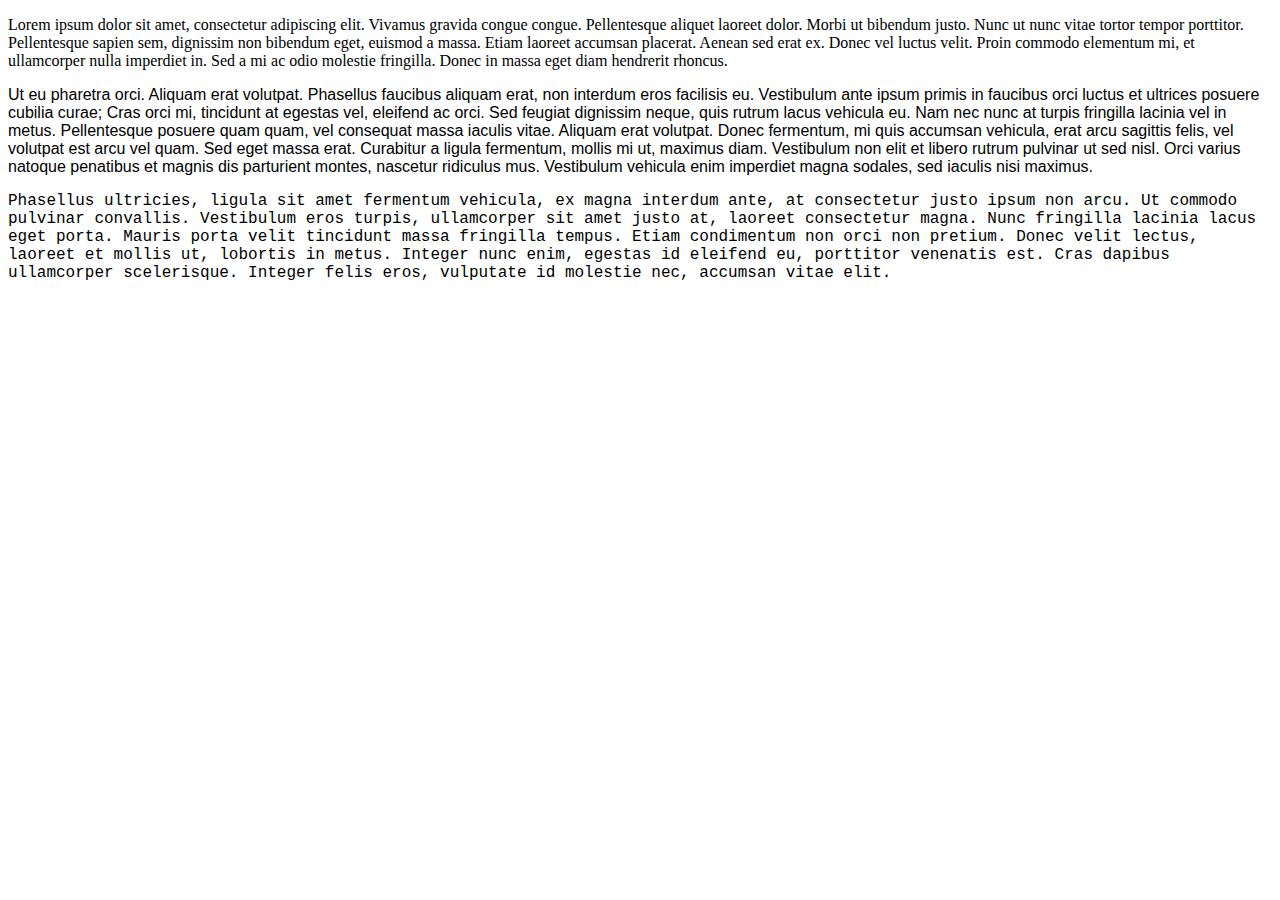
==== fonte.html @ 8548b258 "adicionando explicação das fontes com css" ====
<!DOCTYPE html>
<html lang="en">
<head>
    <meta charset="UTF-8">
    <meta name="viewport" content="width=device-width, initial-scale=1.0">
    <title>Fontes</title>
    <link rel="stylesheet" href="fonte.css">
</head>
<body>
    <p class="p1">Lorem ipsum dolor sit amet, consectetur adipiscing elit. Vivamus gravida congue congue. Pellentesque aliquet laoreet dolor. Morbi ut bibendum justo. Nunc ut nunc vitae tortor tempor porttitor. Pellentesque sapien sem, dignissim non bibendum eget, euismod a massa. Etiam laoreet accumsan placerat. Aenean sed erat ex. Donec vel luctus velit. Proin commodo elementum mi, et ullamcorper nulla imperdiet in. Sed a mi ac odio molestie fringilla. Donec in massa eget diam hendrerit rhoncus.</p>
    <p class="p2">Ut eu pharetra orci. Aliquam erat volutpat. Phasellus faucibus aliquam erat, non interdum eros facilisis eu. Vestibulum ante ipsum primis in faucibus orci luctus et ultrices posuere cubilia curae; Cras orci mi, tincidunt at egestas vel, eleifend ac orci. Sed feugiat dignissim neque, quis rutrum lacus vehicula eu. Nam nec nunc at turpis fringilla lacinia vel in metus. Pellentesque posuere quam quam, vel consequat massa iaculis vitae. Aliquam erat volutpat. Donec fermentum, mi quis accumsan vehicula, erat arcu sagittis felis, vel volutpat est arcu vel quam. Sed eget massa erat. Curabitur a ligula fermentum, mollis mi ut, maximus diam. Vestibulum non elit et libero rutrum pulvinar ut sed nisl. Orci varius natoque penatibus et magnis dis parturient montes, nascetur ridiculus mus. Vestibulum vehicula enim imperdiet magna sodales, sed iaculis nisi maximus.</p>
    <p class="p3">Phasellus ultricies, ligula sit amet fermentum vehicula, ex magna interdum ante, at consectetur justo ipsum non arcu. Ut commodo pulvinar convallis. Vestibulum eros turpis, ullamcorper sit amet justo at, laoreet consectetur magna. Nunc fringilla lacinia lacus eget porta. Mauris porta velit tincidunt massa fringilla tempus. Etiam condimentum non orci non pretium. Donec velit lectus, laoreet et mollis ut, lobortis in metus. Integer nunc enim, egestas id eleifend eu, porttitor venenatis est. Cras dapibus ullamcorper scelerisque. Integer felis eros, vulputate id molestie nec, accumsan vitae elit.</p>
</body>
</html>
---- fonte.css ----
.p1 {
  font-family: "Times New Roman", Times, serif;
}

.p2 {
  font-family: Arial, Helvetica, sans-serif;
}

.p3 {
  font-family: "Lucida Console", "Courier New", monospace;
}
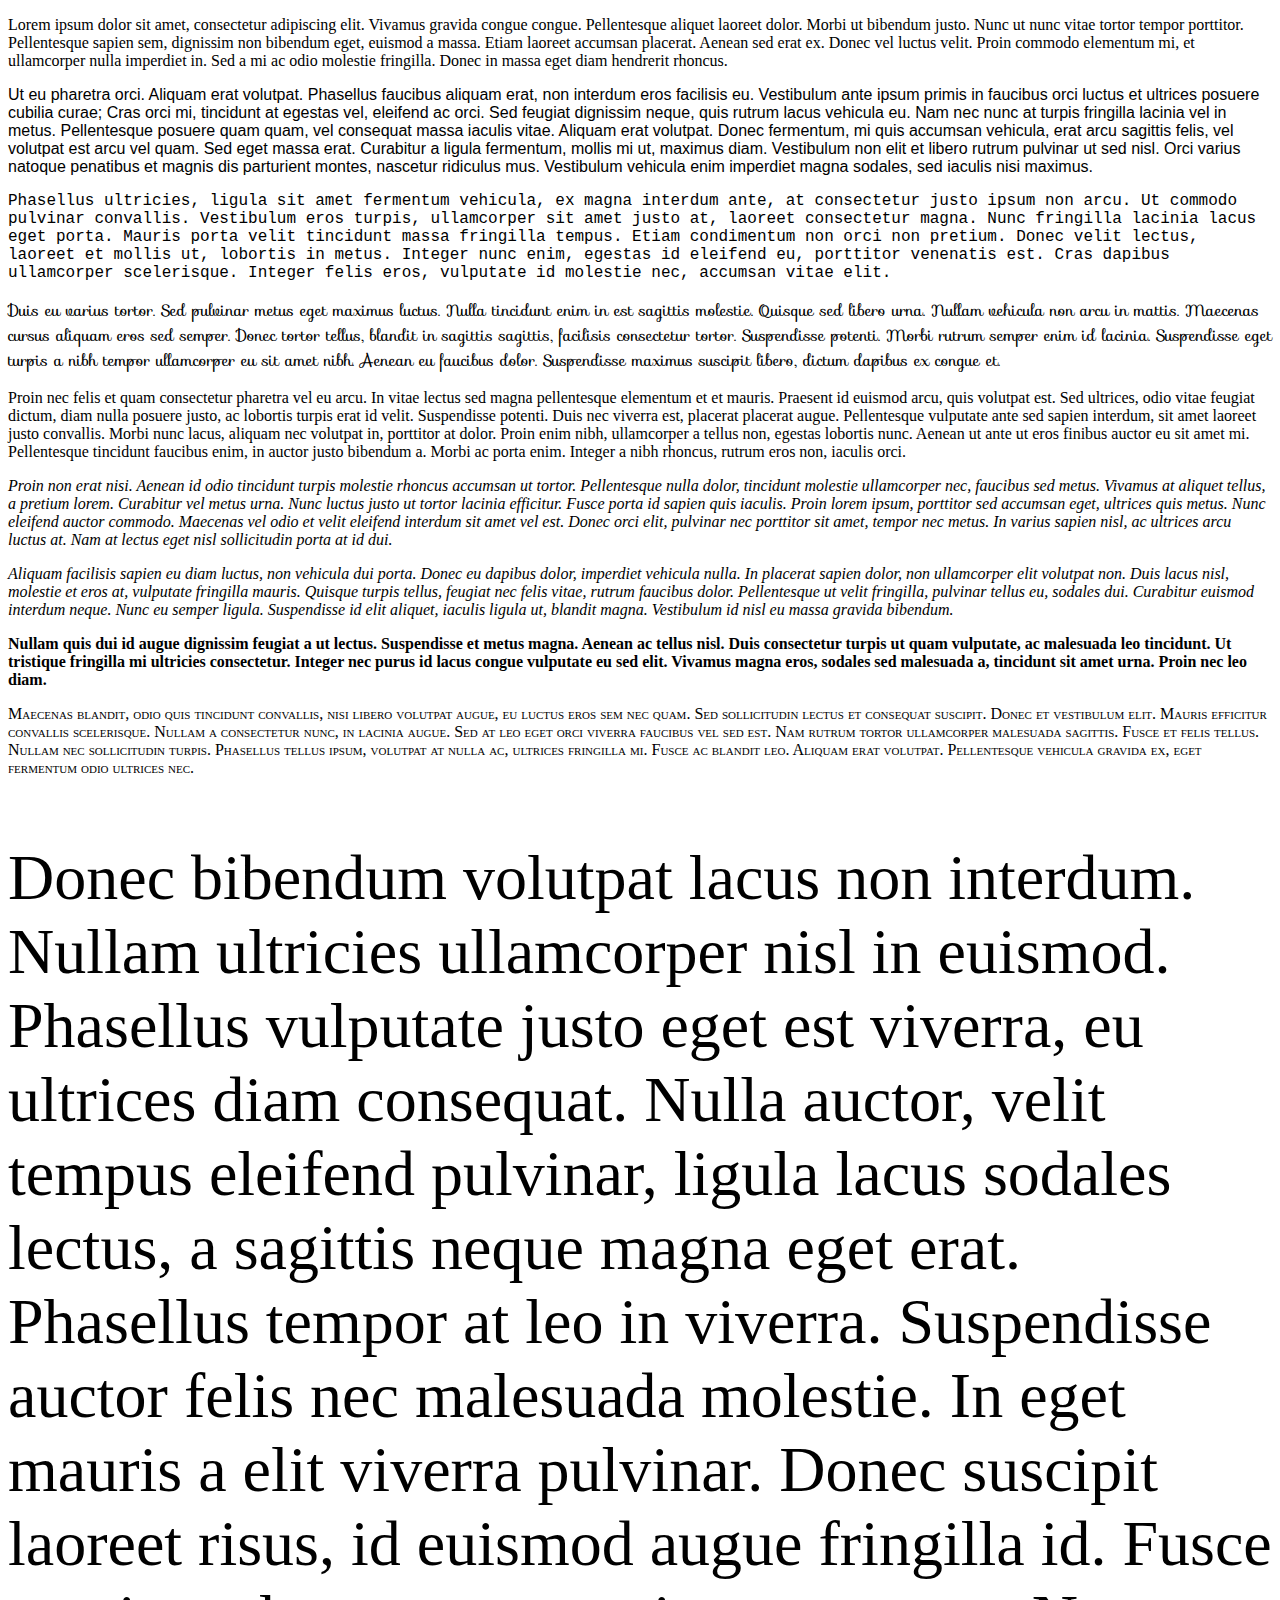
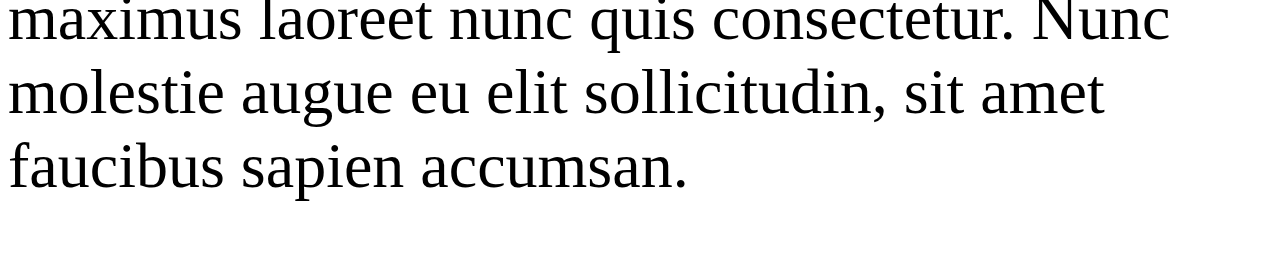
==== commit f715ca2d: "adicionando explicação das fontes" ====
--- a/fonte.html
+++ b/fonte.html
@@ -4,11 +4,23 @@
     <meta charset="UTF-8">
     <meta name="viewport" content="width=device-width, initial-scale=1.0">
     <title>Fontes</title>
+    <link rel="stylesheet" href="https://fonts.googleapis.com/css?family=Sofia">
     <link rel="stylesheet" href="fonte.css">
 </head>
 <body>
     <p class="p1">Lorem ipsum dolor sit amet, consectetur adipiscing elit. Vivamus gravida congue congue. Pellentesque aliquet laoreet dolor. Morbi ut bibendum justo. Nunc ut nunc vitae tortor tempor porttitor. Pellentesque sapien sem, dignissim non bibendum eget, euismod a massa. Etiam laoreet accumsan placerat. Aenean sed erat ex. Donec vel luctus velit. Proin commodo elementum mi, et ullamcorper nulla imperdiet in. Sed a mi ac odio molestie fringilla. Donec in massa eget diam hendrerit rhoncus.</p>
     <p class="p2">Ut eu pharetra orci. Aliquam erat volutpat. Phasellus faucibus aliquam erat, non interdum eros facilisis eu. Vestibulum ante ipsum primis in faucibus orci luctus et ultrices posuere cubilia curae; Cras orci mi, tincidunt at egestas vel, eleifend ac orci. Sed feugiat dignissim neque, quis rutrum lacus vehicula eu. Nam nec nunc at turpis fringilla lacinia vel in metus. Pellentesque posuere quam quam, vel consequat massa iaculis vitae. Aliquam erat volutpat. Donec fermentum, mi quis accumsan vehicula, erat arcu sagittis felis, vel volutpat est arcu vel quam. Sed eget massa erat. Curabitur a ligula fermentum, mollis mi ut, maximus diam. Vestibulum non elit et libero rutrum pulvinar ut sed nisl. Orci varius natoque penatibus et magnis dis parturient montes, nascetur ridiculus mus. Vestibulum vehicula enim imperdiet magna sodales, sed iaculis nisi maximus.</p>
     <p class="p3">Phasellus ultricies, ligula sit amet fermentum vehicula, ex magna interdum ante, at consectetur justo ipsum non arcu. Ut commodo pulvinar convallis. Vestibulum eros turpis, ullamcorper sit amet justo at, laoreet consectetur magna. Nunc fringilla lacinia lacus eget porta. Mauris porta velit tincidunt massa fringilla tempus. Etiam condimentum non orci non pretium. Donec velit lectus, laoreet et mollis ut, lobortis in metus. Integer nunc enim, egestas id eleifend eu, porttitor venenatis est. Cras dapibus ullamcorper scelerisque. Integer felis eros, vulputate id molestie nec, accumsan vitae elit.</p>
+
+    <p class="sofia">Duis eu varius tortor. Sed pulvinar metus eget maximus luctus. Nulla tincidunt enim in est sagittis molestie. Quisque sed libero urna. Nullam vehicula non arcu in mattis. Maecenas cursus aliquam eros sed semper. Donec tortor tellus, blandit in sagittis sagittis, facilisis consectetur tortor. Suspendisse potenti. Morbi rutrum semper enim id lacinia. Suspendisse eget turpis a nibh tempor ullamcorper eu sit amet nibh. Aenean eu faucibus dolor. Suspendisse maximus suscipit libero, dictum dapibus ex congue et.</p>
+
+    <p class="normal">Proin nec felis et quam consectetur pharetra vel eu arcu. In vitae lectus sed magna pellentesque elementum et et mauris. Praesent id euismod arcu, quis volutpat est. Sed ultrices, odio vitae feugiat dictum, diam nulla posuere justo, ac lobortis turpis erat id velit. Suspendisse potenti. Duis nec viverra est, placerat placerat augue. Pellentesque vulputate ante sed sapien interdum, sit amet laoreet justo convallis. Morbi nunc lacus, aliquam nec volutpat in, porttitor at dolor. Proin enim nibh, ullamcorper a tellus non, egestas lobortis nunc. Aenean ut ante ut eros finibus auctor eu sit amet mi. Pellentesque tincidunt faucibus enim, in auctor justo bibendum a. Morbi ac porta enim. Integer a nibh rhoncus, rutrum eros non, iaculis orci.</p>
+    <p class="italic">Proin non erat nisi. Aenean id odio tincidunt turpis molestie rhoncus accumsan ut tortor. Pellentesque nulla dolor, tincidunt molestie ullamcorper nec, faucibus sed metus. Vivamus at aliquet tellus, a pretium lorem. Curabitur vel metus urna. Nunc luctus justo ut tortor lacinia efficitur. Fusce porta id sapien quis iaculis. Proin lorem ipsum, porttitor sed accumsan eget, ultrices quis metus. Nunc eleifend auctor commodo. Maecenas vel odio et velit eleifend interdum sit amet vel est. Donec orci elit, pulvinar nec porttitor sit amet, tempor nec metus. In varius sapien nisl, ac ultrices arcu luctus at. Nam at lectus eget nisl sollicitudin porta at id dui.</p>
+    <p class="oblique">Aliquam facilisis sapien eu diam luctus, non vehicula dui porta. Donec eu dapibus dolor, imperdiet vehicula nulla. In placerat sapien dolor, non ullamcorper elit volutpat non. Duis lacus nisl, molestie et eros at, vulputate fringilla mauris. Quisque turpis tellus, feugiat nec felis vitae, rutrum faucibus dolor. Pellentesque ut velit fringilla, pulvinar tellus eu, sodales dui. Curabitur euismod interdum neque. Nunc eu semper ligula. Suspendisse id elit aliquet, iaculis ligula ut, blandit magna. Vestibulum id nisl eu massa gravida bibendum.</p>
+    <p class="thick">Nullam quis dui id augue dignissim feugiat a ut lectus. Suspendisse et metus magna. Aenean ac tellus nisl. Duis consectetur turpis ut quam vulputate, ac malesuada leo tincidunt. Ut tristique fringilla mi ultricies consectetur. Integer nec purus id lacus congue vulputate eu sed elit. Vivamus magna eros, sodales sed malesuada a, tincidunt sit amet urna. Proin nec leo diam.</p>
+    <p class="small">Maecenas blandit, odio quis tincidunt convallis, nisi libero volutpat augue, eu luctus eros sem nec quam. Sed sollicitudin lectus et consequat suscipit. Donec et vestibulum elit. Mauris efficitur convallis scelerisque. Nullam a consectetur nunc, in lacinia augue. Sed at leo eget orci viverra faucibus vel sed est. Nam rutrum tortor ullamcorper malesuada sagittis. Fusce et felis tellus. Nullam nec sollicitudin turpis. Phasellus tellus ipsum, volutpat at nulla ac, ultrices fringilla mi. Fusce ac blandit leo. Aliquam erat volutpat. Pellentesque vehicula gravida ex, eget fermentum odio ultrices nec.</p>
+
+    <p class="size">Donec bibendum volutpat lacus non interdum. Nullam ultricies ullamcorper nisl in euismod. Phasellus vulputate justo eget est viverra, eu ultrices diam consequat. Nulla auctor, velit tempus eleifend pulvinar, ligula lacus sodales lectus, a sagittis neque magna eget erat. Phasellus tempor at leo in viverra. Suspendisse auctor felis nec malesuada molestie. In eget mauris a elit viverra pulvinar. Donec suscipit laoreet risus, id euismod augue fringilla id. Fusce maximus laoreet nunc quis consectetur. Nunc molestie augue eu elit sollicitudin, sit amet faucibus sapien accumsan.</p>
+
 </body>
 </html>--- a/fonte.css
+++ b/fonte.css
@@ -1,11 +1,39 @@
 .p1 {
-  font-family: "Times New Roman", Times, serif;
+    font-family: "Times New Roman", Times, serif;
 }
 
 .p2 {
-  font-family: Arial, Helvetica, sans-serif;
+    font-family: Arial, Helvetica, sans-serif;
 }
 
 .p3 {
-  font-family: "Lucida Console", "Courier New", monospace;
+    font-family: "Lucida Console", "Courier New", monospace;
+}
+
+p.normal {
+    font-style: normal;
+}
+
+p.italic {
+    font-style: italic;
+}
+
+p.oblique {
+    font-style: oblique;
+}
+
+p.thick {
+    font-weight: bold;
+}
+
+p.small {
+    font-variant: small-caps;
+}
+
+.sofia{
+    font-family: "Sofia", sans-serif;
+}
+
+.size{
+    font-size: 5vw;
 }